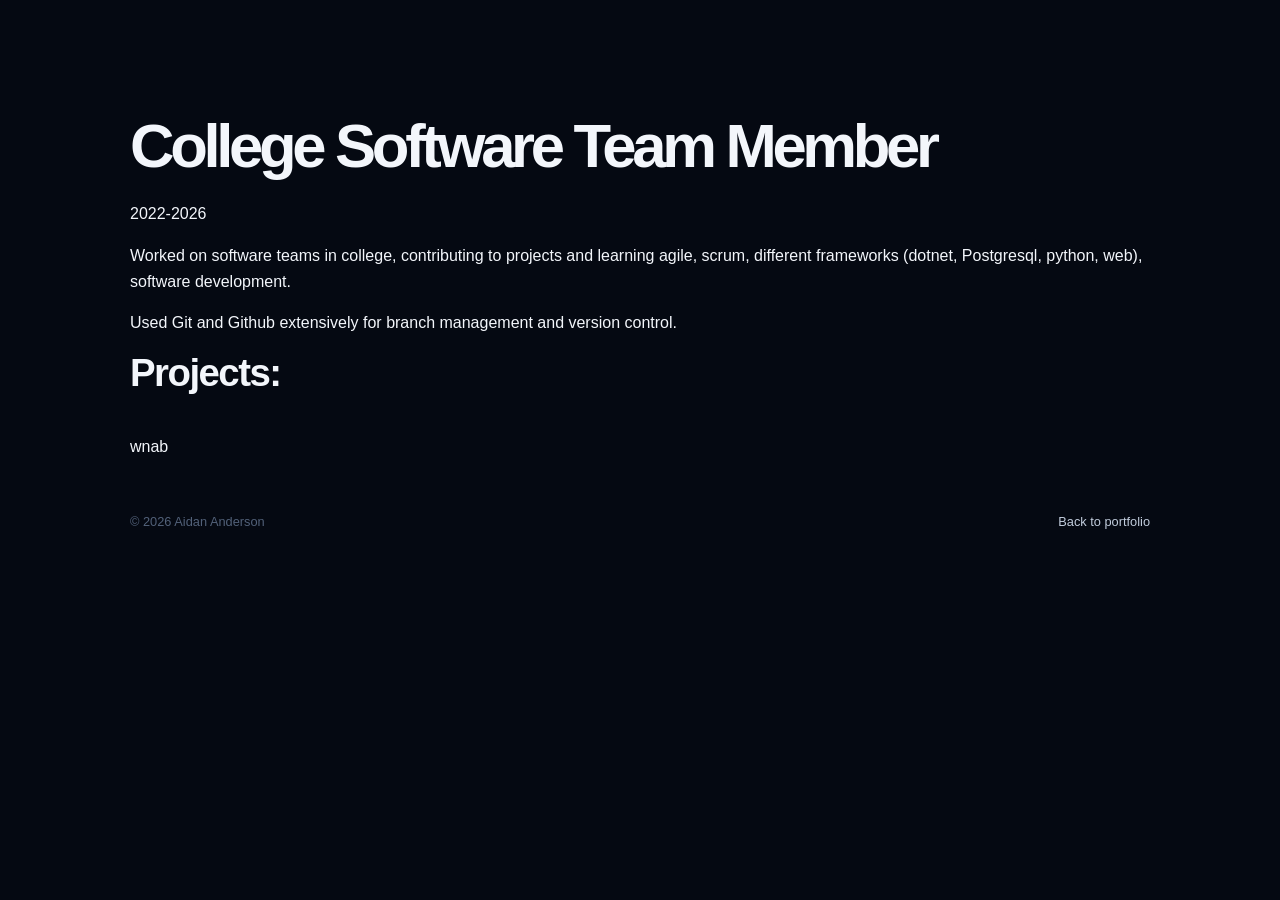
==== experience/college-software-team-member.html @ ca76ed7d "add work pages" ====
<!doctype html>
<html lang="en">

<head>
  <meta charset="utf-8" />
  <title>College Software Team Member | Aidan Anderson</title>
  <link rel="stylesheet" href="../styles.css" />
</head>

<body>
  <main class="page-shell experience-page">
    <section class="section-block">
      <div class="section-content">
        <h1>College Software Team Member</h1>
        <p>2022-2026</p>
        <p>Worked on software teams in college, contributing to projects and learning agile, scrum, different frameworks
          (dotnet, Postgresql, python, web), software development.</p>
        <p>Used Git and Github extensively for branch management and version control.</p>
        <h3>Projects:</h3>
        <ul>
          <li><a href="https://github.com/SnowSE/wnab" target="_blank" rel="noopener">wnab</a></li>
        </ul>
      </div>
    </section>
    <footer>
      <span>© 2026 Aidan Anderson</span>
      <a href="../index.html" aria-label="Back to portfolio">Back to portfolio</a>
    </footer>
  </main>
</body>

</html>
---- styles.css ----
:root {
  color-scheme: dark;
  --background: #050912;
  --surface: #091221;
  --text: #f3f6fb;
  --muted: #c1ccdc;
  --faint: #526179;
  --line: #1d2b42;
  --accent: #9cc8ff;
}

* {
  box-sizing: border-box;
}

html {
  scroll-behavior: smooth;
}

body {
  margin: 0;
  min-width: 320px;
  background: var(--background);
  color: var(--text);
  font-family: Arial, Helvetica, sans-serif;
  line-height: 1.6;
  text-align: left;
}

.page-shell {
  width: min(100% - 3rem, 1020px);
  margin: 0 auto;
  padding: 6rem 0 2rem;
}

.site-header {
  max-width: none;
}

.eyebrow,
.item-label {
  margin: 0 0 1.2rem;
  color: var(--accent);
  font-size: 0.72rem;
  font-weight: 700;
  letter-spacing: 0.14em;
  text-transform: uppercase;
}

h1,
h2,
p {
  margin-top: 0;
}

h1 {
  margin-bottom: 1.35rem;
  font-size: clamp(2.5rem, 10vw, 7.7rem);
  letter-spacing: -0.07em;
  line-height: 0.9;
  white-space: nowrap;
}

.experience-page h1 {
  font-size: clamp(1.25rem, 5vw, 3.85rem);
  line-height: 1.1;
  white-space: nowrap;
}

h2,
h3 {
  margin-bottom:1.7rem;
  margin-top:.5rem;
  font-size: clamp(1.7rem, 3vw, 2.45rem);
  letter-spacing: -0.04em;
  line-height: 1.1;
}

.intro {
  max-width: none;
  margin-bottom: 0;
  color: var(--muted);
  font-size: 1.3rem;
}

hr {
  height: 2px;
  margin: 0;
  border: 0;
  background: var(--line);
}

.contact-bar {
  display: flex;
  flex-wrap: wrap;
  gap: 1.5rem 2.5rem;
  align-items: center;
  justify-content: left;
  padding: 1.25rem 0;
  color: var(--muted);
  font-size: 0.9rem;
}

a {
  color: var(--text);
  text-decoration: none;
}

a:hover,
a:focus-visible {
  color: var(--accent);
}

.contact-bar a:first-child {
  color: var(--accent);
}

.section-block {
  padding: 1rem 0 1rem;
}

.section-content {
  min-width: 0;
}

.about-copy {
  color: var(--muted);
  font-size: 1.08rem;
}

.about-copy p + p {
  margin-top: 1.5rem;
}

.about-copy p {
  margin-bottom: 0;
}

.section-heading {
  display: block;
}

.section-heading p {
  margin: 0;
  color: var(--muted);
  font-size: 0.9rem;
}

.section-heading .section-note {
  margin-left: 0;
}

.showcase-group + .showcase-group {
  margin-top: 3rem;
}

.project-grid {
  display: grid;
  gap: 1rem;
}

.project-card {
  display: grid;
  grid-template-columns: 1fr auto;
  gap: 1rem;
  padding: 0.75rem;
  border: 1px solid var(--line);
  background: var(--surface);
  transition: border-color 160ms ease, transform 160ms ease;
}

.project-card:hover,
.project-card:focus-visible {
  border-color: var(--accent);
  transform: translateY(-2px);
}

.project-media {
  display: flex;
  grid-column: 1 / -1;
  min-height: 150px;
  align-items: center;
  justify-content: center;
  border: 1px dashed var(--faint);
  color: var(--faint);
  font-size: 0.7rem;
  letter-spacing: 0.08em;
  text-transform: uppercase;
}

.project-card-copy strong,
.project-card-copy small {
  display: block;
}

.project-card-copy strong {
  margin-bottom: 0.2rem;
  font-size: 1.05rem;
}

.project-card-copy small {
  color: var(--muted);
  font-size: 0.88rem;
}

.project-description {
  display: block;
  margin-top: 0.5rem;
  color: var(--muted);
  font-size: 1rem;
}

.arrow {
  color: var(--accent);
  font-size: 1.25rem;
}

.resume-grid {
  display: grid;
  gap: 2rem;
}

.item-label {
  padding-bottom: 0.75rem;
  border-bottom: 1px solid var(--line);
  width: 50%;
  color: var(--faint);
}

ul {
  margin: 0;
  padding: 0;
  list-style: none;
}

li {
  display: flex;
  flex-direction: column;
  gap: 0.15rem;
  padding: 0.8rem 0;
}

li span {
  color: var(--muted);
  font-size: 0.85rem;
}

.resume-item li a {
  display: flex;
  flex-direction: column;
  gap: 0.15rem;
}

footer {
  display: flex;
  justify-content: space-between;
  padding: 1.5rem 0;
  color: var(--faint);
  font-size: 0.8rem;
}

footer a {
  color: var(--muted);
}

.competition-copy {
  display: grid;
  gap: 1rem;
  color: var(--muted);
}

.competition-copy p {
  margin: 0;
  max-width: 470px;
  font-size: 1.08rem;
}

.competition-stat {
  display: flex;
  align-items: baseline;
  gap: 0.6rem;
}

.competition-stats {
  display: flex;
  flex-wrap: wrap;
  gap: 2rem;
  padding-top: 1rem;
}

.competition-stat strong,
.competition-stat span {
  display: block;
}

.competition-stat strong {
  color: var(--text);
  font-size: 2.5rem;
  line-height: 1;
}

.competition-stat span {
  margin-top: 0.4rem;
  font-size: 0.78rem;
  white-space: nowrap;
}

@media (max-width: 680px) {
  .page-shell {
    width: min(100% - 2rem, 1020px);
    padding-top: 3.5rem;
  }

  .site-header {
    padding-bottom: 0rem;
  }

  .location {
    width: 100%;
    margin-left: 0;
  }

  .section-block {
    padding: 3.5rem 0;
  }

  .about-copy,
  .resume-grid,
  .competition-copy {
    gap: 1.5rem;
  }

  .competition-stat {
    padding-top: 1rem;
  }

  .section-heading {
    display: block;
  }

  .section-heading h2 {
    margin-bottom: 0.6rem;
  }
}
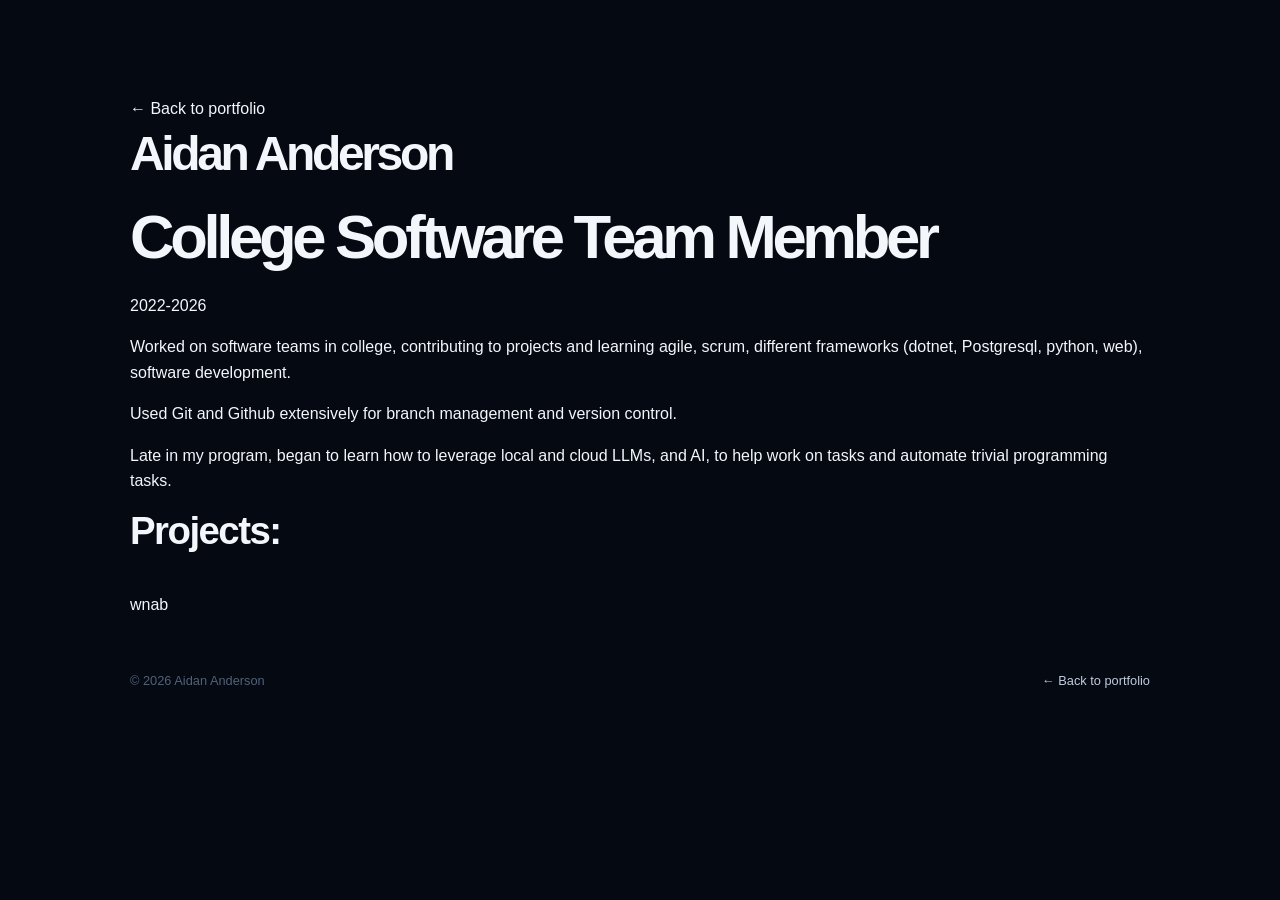
==== commit fa26c042: "back buttons, links to index, styling" ====
--- a/experience/college-software-team-member.html
+++ b/experience/college-software-team-member.html
@@ -9,13 +9,18 @@
 
 <body>
   <main class="page-shell experience-page">
-    <section class="section-block">
+    <a href="../index.html">← Back to portfolio</a>
+<header class="site-header"><h1><a href="../index.html">Aidan Anderson</a></h1></header>
+
+<section class="section-block">
       <div class="section-content">
         <h1>College Software Team Member</h1>
         <p>2022-2026</p>
         <p>Worked on software teams in college, contributing to projects and learning agile, scrum, different frameworks
           (dotnet, Postgresql, python, web), software development.</p>
         <p>Used Git and Github extensively for branch management and version control.</p>
+        <p>Late in my program, began to learn how to leverage local and cloud LLMs, and AI, to help work on tasks and
+          automate trivial programming tasks.</p>
         <h3>Projects:</h3>
         <ul>
           <li><a href="https://github.com/SnowSE/wnab" target="_blank" rel="noopener">wnab</a></li>
@@ -24,7 +29,7 @@
     </section>
     <footer>
       <span>© 2026 Aidan Anderson</span>
-      <a href="../index.html" aria-label="Back to portfolio">Back to portfolio</a>
+      <a href="../index.html" aria-label="Back to portfolio">← Back to portfolio</a>
     </footer>
   </main>
 </body>
--- a/styles.css
+++ b/styles.css
@@ -263,6 +263,18 @@
   color: var(--muted);
 }
 
+.experience-page .site-header h1 {
+  font-size: clamp(1.5rem,5vw,3rem);
+  margin-top:0.4rem;
+  margin-bottom:0.4rem;
+}
+
+.project-page .site-header h1 {
+  font-size: clamp(1.5rem,5vw,3rem);
+  margin-top:0.4rem;
+  margin-bottom:0.4rem;
+}
+
 .competition-copy {
   display: grid;
   gap: 1rem;
